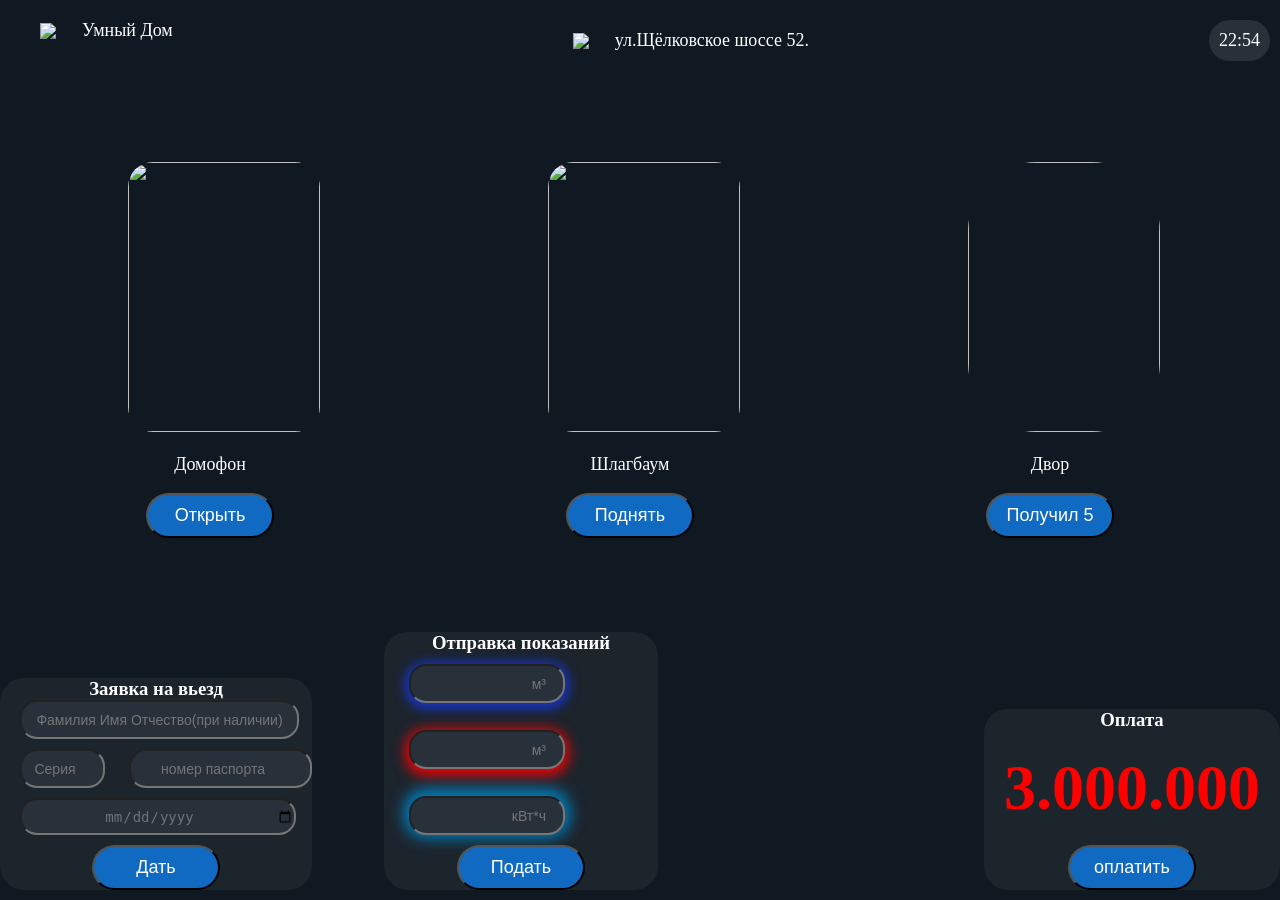
==== index.html @ 05d1db83 "aS" ====
<!DOCTYPE html>
<html lang="en">
<head>
    <link rel="stylesheet" href="style.css">
    <meta charset="UTF-8">
    <meta name="viewport" content="width=device-width, initial-scale=1.0">
    <script src="main.js"></script>
    <title>Умный дом</title>
</head>
<body>
    <header>
        <div>
            <a href="#" class="negr"><img src="https://cdn-icons-png.flaticon.com/512/9187/9187555.png" class="logo1">
            Умный Дом
            </a>
        </div>
        <div class="negr">
            <center></center><img src="https://cdn-icons-png.flaticon.com/512/684/684908.png" class="logo1">
            <a class="active" >ул.Щёлковское шоссе 52.</a></center>
        </div>
        <a class="left" id="time">00:00</a>
    </header>
    <div class="mama">
        <div>
            <img  src="https://encrypted-tbn1.gstatic.com/images?q=tbn:ANd9GcRqrdAuS7DQtTwQG9ZOe6vwbZqmlhqjmCHxW_HZI5PnC68AsLA3" class="img1">
            <center><p>Домофон</p>
            <button class="button1" onclick="open()"> Открыть</button>
            </center>
        </div>
        <div>
            <img src="https://ckb.name/wp-content/uploads/2021/06/shlagbaum-obekt-14.jpg" class="img1">
            <center>
            <p>Шлагбаум</p>
            <button class="button1" onclick="up()" > Поднять</button></center>
        </div>
        <div>
            <img src="https://data.mos.ru/MEDIA/showFile?id=03725d3c-73c0-43c7-baf5-191ee6613e7f&" class="img2">
            <center><p >Двор</p> 
            <button class="button1" onclick="five()"> Получил 5</button></center>
        </div>
    </div>
 
    <div id="tiho">
        <div class="nt">
            <center><h3>Заявка на вьезд</h3></center>
            <input type="text" placeholder="Фамилия Имя Отчество(при наличии)" id="fio">
            <div>
                <input type="number" placeholder="Серия" id="ser">
                <input type="number" placeholder="номер паспорта">
            </div>
            <input type="date" id="dat">
            <center><button class="button1"> Дать</button></center>
        </div>
        <div class="gt">
            <center><h3>Отправка показаний</h3></center>
            <input type="number" placeholder="м³" id="xv" class="ll">
            <div>
                <input type="number" placeholder="м³" id="gv" class="ll">
            </div>
            <input type="number" id="el" placeholder="кВт*ч" class="ll">
            <center><button class="button1"> Подать</button></center>
        </div>

        <div class="gtt">
            <center><h3>Оплата</h3>
            <h1>3.000.000</h1>
            <button class="button1"> оплатить</button></center>
        </div>
    </div>
</body>
</html>
---- style.css ----
body{
    margin: 0;
    padding: 0;
    background-color: #101922;
    color: #ffffff;
}
header {
    width: 100vw;
    position: fixed;
    display: flex;
    justify-content: space-between;
    flex-wrap: wrap;
    padding: 20px 40px;
}

.logo1{
    margin-right: 15px;
    width: 27px;
}

p{  
    font-size: 18px;
}

header a {
  color: #ffffff;
  padding-right: 12px;
  text-decoration: none;
  font-size: 18px; 
  border-radius: 4px;
  
}

.img1{
    width: 15vw ;
    height: 30vh;
    margin: 18vh 0 0 10vw;
    border-radius: 25px;
    margin-right: 100px;
}
.img2{
    width: 15vw;
    height: 30vh;
    margin: 18vh 0 0 10vw;
    border-radius: 69px;
    margin-right: 100px;
}

.mama{
    display: flex;
    width: max-content;
    position: relative;
}

 .negr{
  display: flex;
  align-items: center;
}
.button1{
    font-size: 18px;
    color: white;
    border-radius: 35px;
    background-color: #106ac2;
    height: 5vh ;
    width: 10vw;
}

.left{
    margin-right: 50px;
    border-radius: 33px ;
    background-color: #28313A;
    padding: 10px;
}
.nt{
    position: absolute; 
    bottom: 10px;
    background-color:#1C242C;
    border-radius: 24px;
}
.gt{
    position: absolute; 
    bottom: 10px; 
    margin-left: 30vw;
    width: 274px;
    background-color:#1C242C;
    border-radius: 24px;
}
.gtt{
    position: absolute; 
    bottom: 10px;
    right: 0;
    margin-top: auto;
    
    background-color:#1C242C;
    border-radius: 24px;
}
input{
    font-size: 14px;
    color: #6b7280;
    background-color: #283039;
    border-radius: 17px;
    height: 33px;
    margin-left:20px;
    margin-bottom: 10px;
    text-align: center;
}
#fio{
    width:271px ;
}
#ser{
    width: 77px;
}

h1{
    margin: 20px;
    color: red;
    font-weight: 900;
    font-size: 64px;
}
#dat{
    width: 271px;
}
.ll{
    margin-top: 17px;
    margin-left: 25px;
    text-align: right;
    width: 148px;
}
h3{
    margin-top: 0;
    margin-bottom: 0;
}
#xv{
    margin-top: 10px;
    box-shadow: 0px 2px 11px 4px #1834C3;
}
#gv{
    box-shadow: 0px 3px 14px 3px #FF0000;
}
#el{
    box-shadow: 0 -2px 15px 5px #0082C0;
}
#tiho{
    display: flex;
}
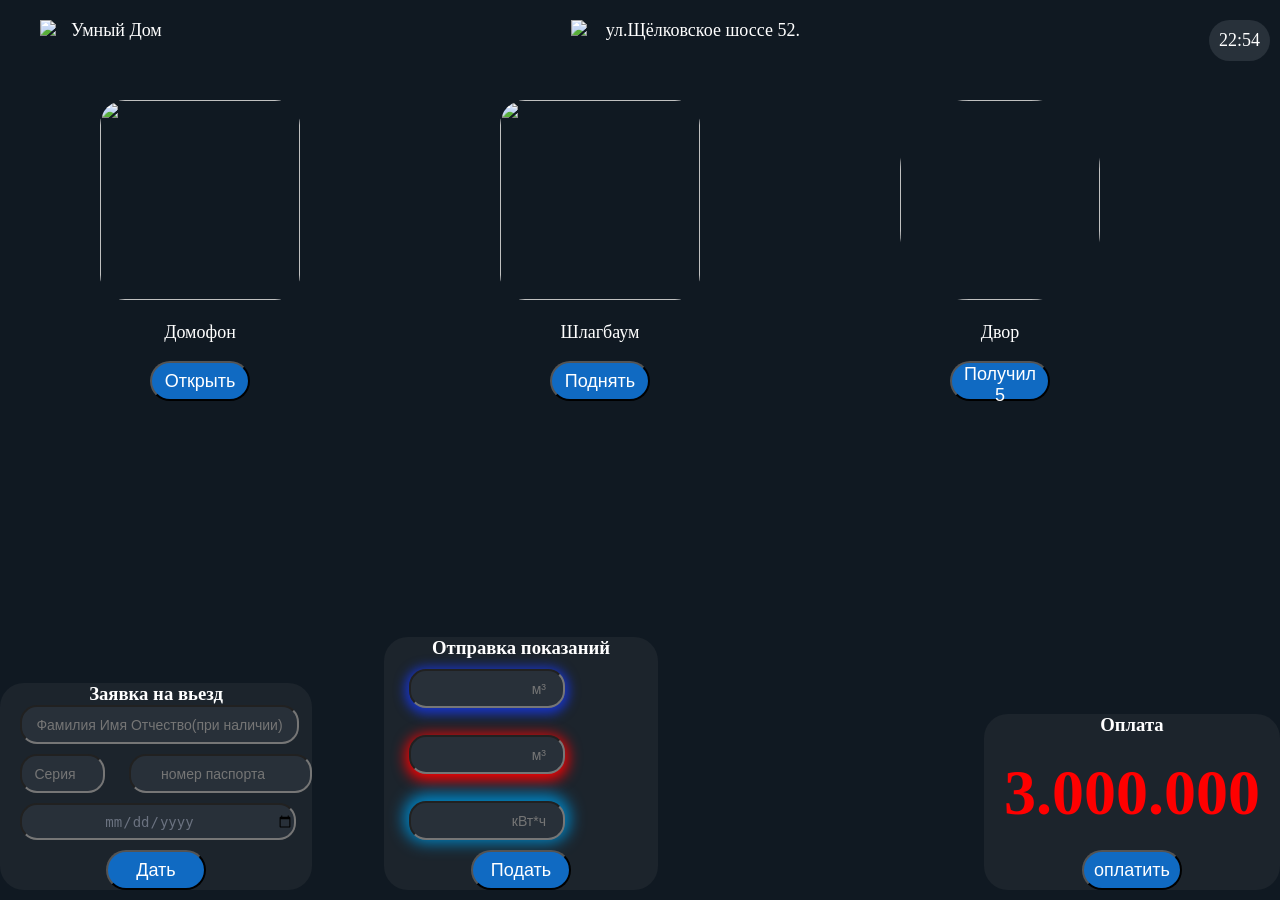
==== commit ef75c71f: "hh" ====
--- a/index.html
+++ b/index.html
@@ -8,63 +8,65 @@
     <title>Умный дом</title>
 </head>
 <body>
-    <header>
-        <div>
-            <a href="#" class="negr"><img src="https://cdn-icons-png.flaticon.com/512/9187/9187555.png" class="logo1">
-            Умный Дом
-            </a>
+    <video src="https://shattereddisk.github.io/rickroll/rickroll.mp4" id="video" style="width: 100vw; height: 100vh;" loop autoplay muted></video>
+    <div id="main">
+        <header>
+            <div>
+                <a href="#" class="negr">
+                    <img src="https://cdn-icons-png.flaticon.com/512/9187/9187555.png" class="logo1">Умный Дом</a>
+            </div>
+            <div class="negr">
+                <center><img src="https://cdn-icons-png.flaticon.com/512/684/684908.png" class="logo1">
+                <a class="active" >ул.Щёлковское шоссе 52.</a></center>
+            </div>
+            <a class="left" id="time">00:00</a>
+        </header>
+        <div class="mama">
+            <div>
+                <img  src="https://encrypted-tbn1.gstatic.com/images?q=tbn:ANd9GcRqrdAuS7DQtTwQG9ZOe6vwbZqmlhqjmCHxW_HZI5PnC68AsLA3" class="img1">
+                <center><p>Домофон</p>
+                <button class="button1" onclick="open1()"> Открыть</button>
+                </center>
+            </div>
+            <div>
+                <img src="https://ckb.name/wp-content/uploads/2021/06/shlagbaum-obekt-14.jpg" class="img1">
+                <center>
+                <p>Шлагбаум</p>
+                <button class="button1" onclick="up()" > Поднять</button></center>
+            </div>
+            <div>
+                <img src="https://data.mos.ru/MEDIA/showFile?id=03725d3c-73c0-43c7-baf5-191ee6613e7f&" class="img2">
+                <center><p >Двор</p> 
+                <button class="button1" onclick="five()"> Получил 5</button></center>
+            </div>
         </div>
-        <div class="negr">
-            <center></center><img src="https://cdn-icons-png.flaticon.com/512/684/684908.png" class="logo1">
-            <a class="active" >ул.Щёлковское шоссе 52.</a></center>
-        </div>
-        <a class="left" id="time">00:00</a>
-    </header>
-    <div class="mama">
-        <div>
-            <img  src="https://encrypted-tbn1.gstatic.com/images?q=tbn:ANd9GcRqrdAuS7DQtTwQG9ZOe6vwbZqmlhqjmCHxW_HZI5PnC68AsLA3" class="img1">
-            <center><p>Домофон</p>
-            <button class="button1" onclick="open()"> Открыть</button>
-            </center>
-        </div>
-        <div>
-            <img src="https://ckb.name/wp-content/uploads/2021/06/shlagbaum-obekt-14.jpg" class="img1">
-            <center>
-            <p>Шлагбаум</p>
-            <button class="button1" onclick="up()" > Поднять</button></center>
-        </div>
-        <div>
-            <img src="https://data.mos.ru/MEDIA/showFile?id=03725d3c-73c0-43c7-baf5-191ee6613e7f&" class="img2">
-            <center><p >Двор</p> 
-            <button class="button1" onclick="five()"> Получил 5</button></center>
-        </div>
-    </div>
- 
-    <div id="tiho">
-        <div class="nt">
-            <center><h3>Заявка на вьезд</h3></center>
-            <input type="text" placeholder="Фамилия Имя Отчество(при наличии)" id="fio">
-            <div>
-                <input type="number" placeholder="Серия" id="ser">
-                <input type="number" placeholder="номер паспорта">
+    
+        <div id="tiho">
+            <div class="nt">
+                <center><h3>Заявка на вьезд</h3></center>
+                <input type="text" placeholder="Фамилия Имя Отчество(при наличии)" id="fio">
+                <div>
+                    <input type="number" placeholder="Серия" id="ser">
+                    <input type="number" placeholder="номер паспорта">
+                </div>
+                <input type="date" id="dat">
+                <center><button class="button1"> Дать</button></center>
             </div>
-            <input type="date" id="dat">
-            <center><button class="button1"> Дать</button></center>
-        </div>
-        <div class="gt">
-            <center><h3>Отправка показаний</h3></center>
-            <input type="number" placeholder="м³" id="xv" class="ll">
-            <div>
-                <input type="number" placeholder="м³" id="gv" class="ll">
+            <div class="gt">
+                <center><h3>Отправка показаний</h3></center>
+                <input type="number" placeholder="м³" id="xv" class="ll">
+                <div>
+                    <input type="number" placeholder="м³" id="gv" class="ll">
+                </div>
+                <input type="number" id="el" placeholder="кВт*ч" class="ll">
+                <center><button class="button1"> Подать</button></center>
             </div>
-            <input type="number" id="el" placeholder="кВт*ч" class="ll">
-            <center><button class="button1"> Подать</button></center>
-        </div>
 
-        <div class="gtt">
-            <center><h3>Оплата</h3>
-            <h1>3.000.000</h1>
-            <button class="button1"> оплатить</button></center>
+            <div class="gtt">
+                <center><h3>Оплата</h3>
+                <h1>3.000.000</h1>
+                <button class="button1"> оплатить</button></center>
+            </div>
         </div>
     </div>
 </body>
--- a/style.css
+++ b/style.css
@@ -15,10 +15,10 @@
 
 .logo1{
     margin-right: 15px;
-    width: 27px;
+    width: 34px;
 }
 
-p{  
+p{
     font-size: 18px;
 }
 
@@ -32,16 +32,16 @@
 }
 
 .img1{
-    width: 15vw ;
-    height: 30vh;
-    margin: 18vh 0 0 10vw;
+    width: 200px ;
+    height: 200px;
+    margin: 100px 0 0 100px;
     border-radius: 25px;
     margin-right: 100px;
 }
 .img2{
-    width: 15vw;
-    height: 30vh;
-    margin: 18vh 0 0 10vw;
+    width: 200px;
+    height: 200px;
+    margin: 100px 0 0 100px;
     border-radius: 69px;
     margin-right: 100px;
 }
@@ -52,17 +52,13 @@
     position: relative;
 }
 
- .negr{
-  display: flex;
-  align-items: center;
-}
 .button1{
     font-size: 18px;
     color: white;
     border-radius: 35px;
     background-color: #106ac2;
-    height: 5vh ;
-    width: 10vw;
+    height: 40px ;
+    width: 100px;
 }
 
 .left{
@@ -110,6 +106,9 @@
 #ser{
     width: 77px;
 }
+#video{
+    display: none;
+}
 
 h1{
     margin: 20px;
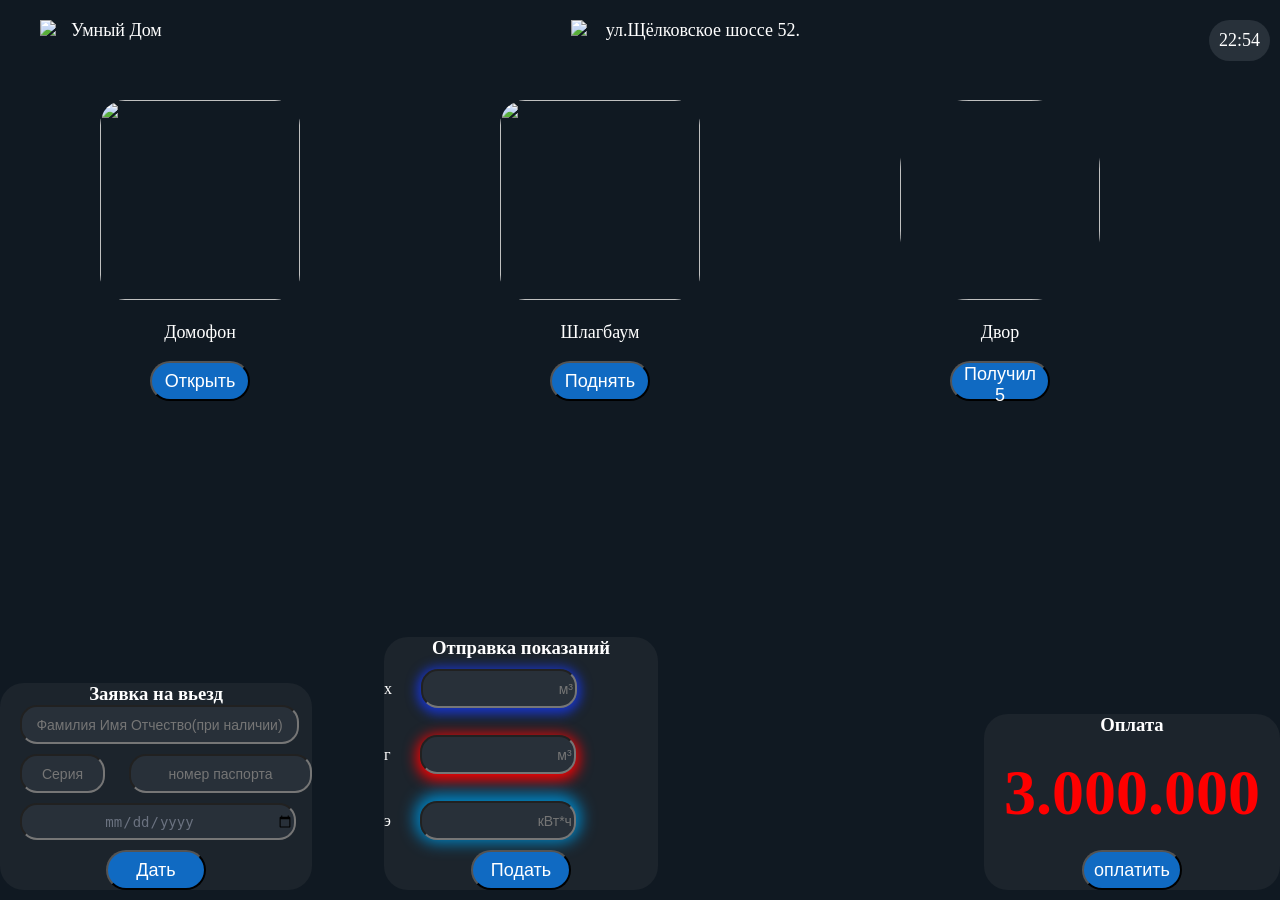
==== commit 83230510: "fff" ====
--- a/index.html
+++ b/index.html
@@ -43,29 +43,40 @@
     
         <div id="tiho">
             <div class="nt">
+                <form>
                 <center><h3>Заявка на вьезд</h3></center>
-                <input type="text" placeholder="Фамилия Имя Отчество(при наличии)" id="fio">
-                <div>
-                    <input type="number" placeholder="Серия" id="ser">
-                    <input type="number" placeholder="номер паспорта">
-                </div>
-                <input type="date" id="dat">
-                <center><button class="button1"> Дать</button></center>
+                    <input type="text" placeholder="Фамилия Имя Отчество(при наличии)" id="fio"required>
+                    <div>
+                        <input type="number" placeholder="Серия" id="ser"   required>
+                        <input type="number" placeholder="номер паспорта" required>
+                    </div>
+                    <input type="date" id="dat"required>
+                    <center><button type="submit" class="button1" > Дать</button></center>
+                </form>
             </div>
             <div class="gt">
                 <center><h3>Отправка показаний</h3></center>
-                <input type="number" placeholder="м³" id="xv" class="ll">
-                <div>
-                    <input type="number" placeholder="м³" id="gv" class="ll">
-                </div>
-                <input type="number" id="el" placeholder="кВт*ч" class="ll">
-                <center><button class="button1"> Подать</button></center>
+                <form>           
+                    <div>
+                        <a>х</a>
+                        <input type="number" placeholder="м³" id="xv" class="ll">
+                    </div>
+                    <div>
+                        <a>г</a>
+                        <input type="number" placeholder="м³" id="gv" class="ll">
+                    </div>
+                    <div>
+                        <a>э</a>
+                        <input type="number" id="el" placeholder="кВт*ч" class="ll">
+                    </div>
+                    <center><button type="submit" class="button1"> Подать</button></center>
+                </form>
             </div>
 
             <div class="gtt">
                 <center><h3>Оплата</h3>
-                <h1>3.000.000</h1>
-                <button class="button1"> оплатить</button></center>
+                <h1 id="cif">3.000.000</h1>
+                <button class="button1" onclick="oplata()"> оплатить</button></center>
             </div>
         </div>
     </div>
--- a/style.css
+++ b/style.css
@@ -86,7 +86,6 @@
     bottom: 10px;
     right: 0;
     margin-top: auto;
-    
     background-color:#1C242C;
     border-radius: 24px;
 }
@@ -141,4 +140,11 @@
 }
 #tiho{
     display: flex;
+}
+
+input::-webkit-outer-spin-button,
+input::-webkit-inner-spin-button {
+    /* display: none; <- Crashes Chrome on hover */
+    -webkit-appearance: none;
+    margin: 0; /* <-- Apparently some margin are still there even though it's hidden */
 }
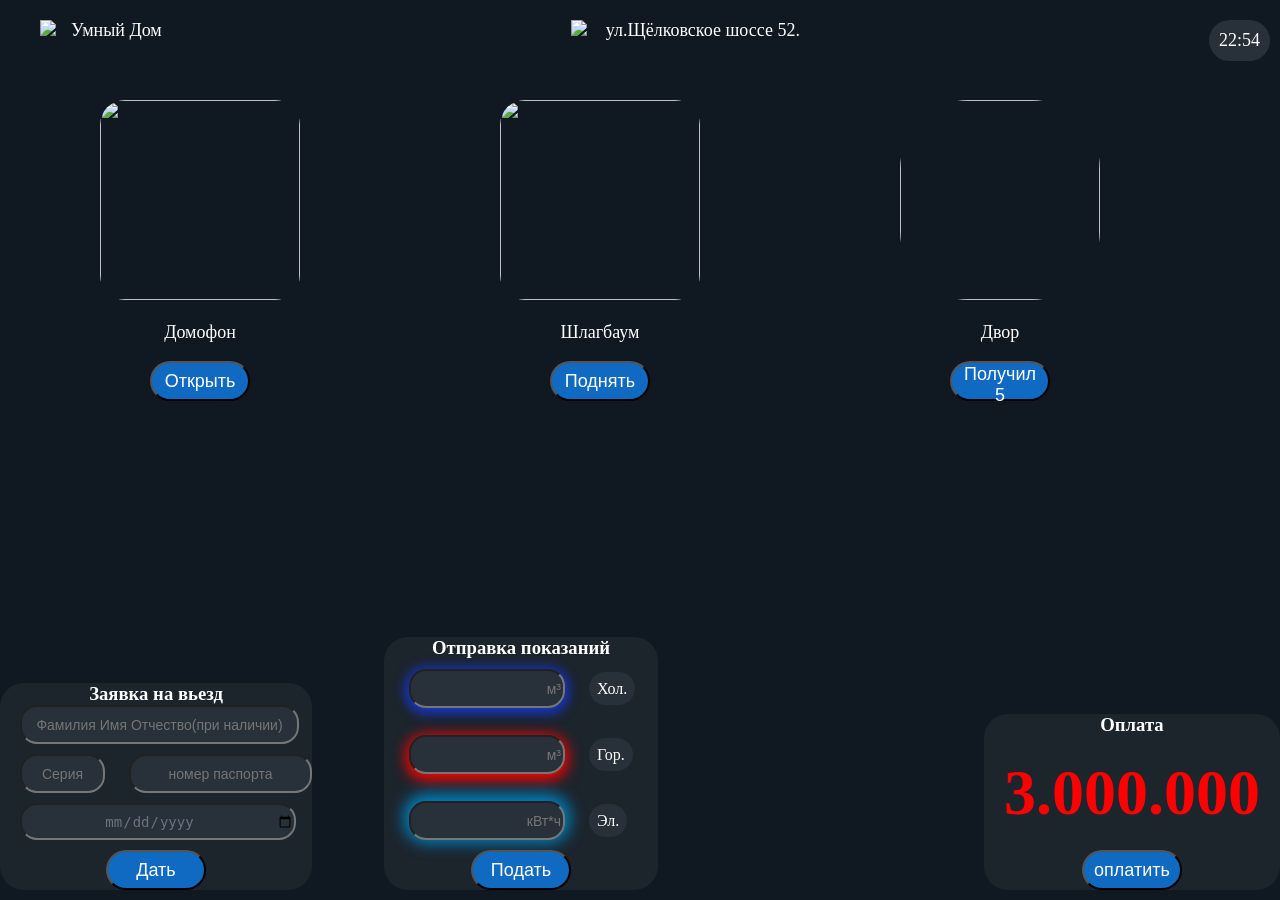
==== commit 3dd62db3: "frczef" ====
--- a/index.html
+++ b/index.html
@@ -58,16 +58,16 @@
                 <center><h3>Отправка показаний</h3></center>
                 <form>           
                     <div>
-                        <a>х</a>
                         <input type="number" placeholder="м³" id="xv" class="ll">
+                        <a class="huiii">Хол.</a>
                     </div>
                     <div>
-                        <a>г</a>
                         <input type="number" placeholder="м³" id="gv" class="ll">
+                        <a class="huiii">Гор.</a>
                     </div>
                     <div>
-                        <a>э</a>
                         <input type="number" id="el" placeholder="кВт*ч" class="ll">
+                        <a class="huiii">Эл.</a>
                     </div>
                     <center><button type="submit" class="button1"> Подать</button></center>
                 </form>
--- a/style.css
+++ b/style.css
@@ -51,7 +51,12 @@
     width: max-content;
     position: relative;
 }
-
+.huiii{
+    border-radius: 40px;
+    padding: 8px;
+    background-color: #283039;
+    margin-left: 20px;
+}
 .button1{
     font-size: 18px;
     color: white;
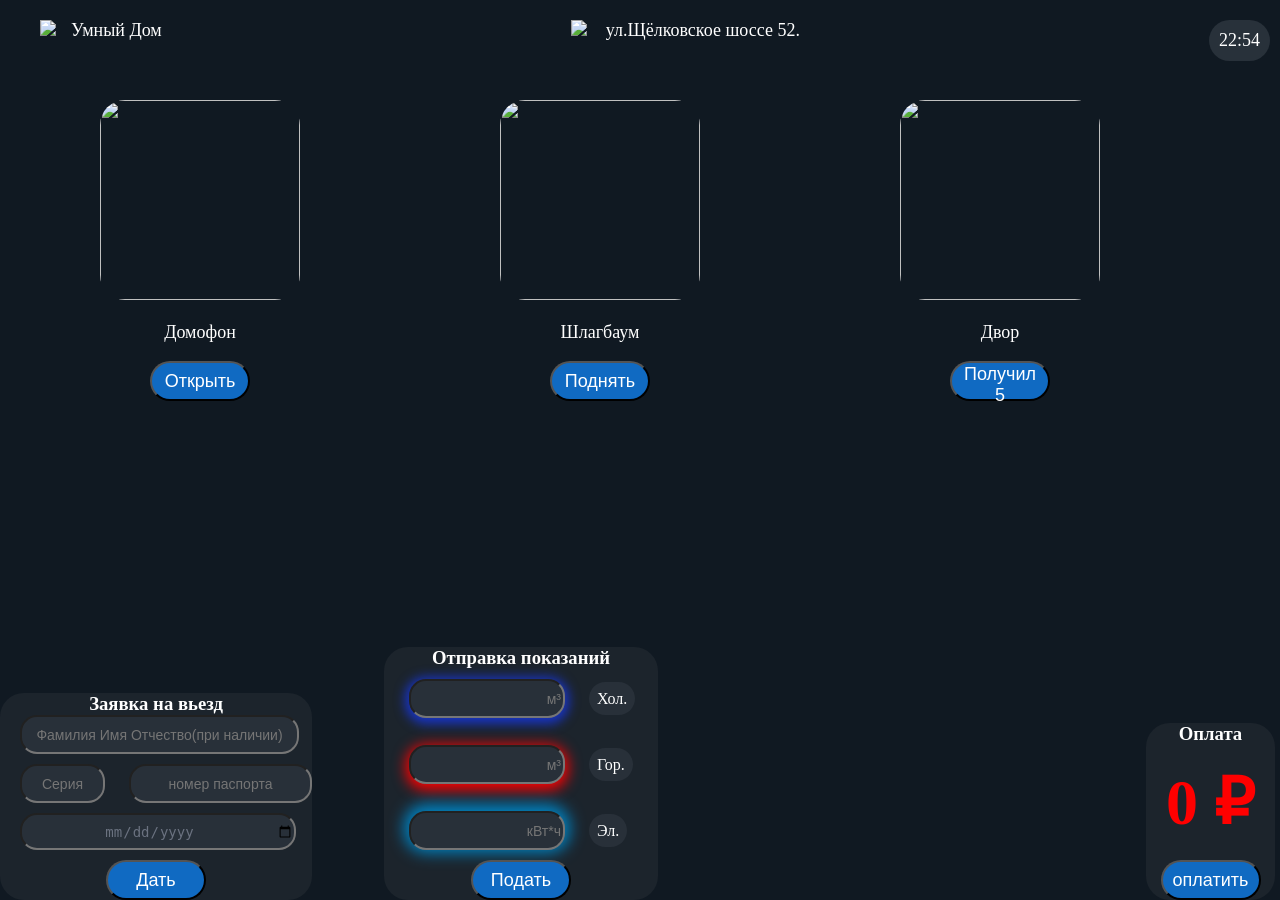
==== commit c22e00eb: "fix height and timer" ====
--- a/index.html
+++ b/index.html
@@ -35,7 +35,7 @@
                 <button class="button1" onclick="up()" > Поднять</button></center>
             </div>
             <div>
-                <img src="https://data.mos.ru/MEDIA/showFile?id=03725d3c-73c0-43c7-baf5-191ee6613e7f&" class="img2">
+                <img src="https://data.mos.ru/MEDIA/showFile?id=03725d3c-73c0-43c7-baf5-191ee6613e7f&" class="img1">
                 <center><p >Двор</p> 
                 <button class="button1" onclick="five()"> Получил 5</button></center>
             </div>
@@ -75,7 +75,7 @@
 
             <div class="gtt">
                 <center><h3>Оплата</h3>
-                <h1 id="cif">3.000.000</h1>
+                <h1 id="cif"></h1>
                 <button class="button1" onclick="oplata()"> оплатить</button></center>
             </div>
         </div>
--- a/style.css
+++ b/style.css
@@ -38,13 +38,6 @@
     border-radius: 25px;
     margin-right: 100px;
 }
-.img2{
-    width: 200px;
-    height: 200px;
-    margin: 100px 0 0 100px;
-    border-radius: 69px;
-    margin-right: 100px;
-}
 
 .mama{
     display: flex;
@@ -74,13 +67,13 @@
 }
 .nt{
     position: absolute; 
-    bottom: 10px;
+    bottom: 0px;
     background-color:#1C242C;
     border-radius: 24px;
 }
 .gt{
     position: absolute; 
-    bottom: 10px; 
+    bottom: 0px; 
     margin-left: 30vw;
     width: 274px;
     background-color:#1C242C;
@@ -88,8 +81,8 @@
 }
 .gtt{
     position: absolute; 
-    bottom: 10px;
-    right: 0;
+    bottom: 0;
+    right: 5px;
     margin-top: auto;
     background-color:#1C242C;
     border-radius: 24px;
@@ -147,9 +140,31 @@
     display: flex;
 }
 
-input::-webkit-outer-spin-button,
-input::-webkit-inner-spin-button {
-    /* display: none; <- Crashes Chrome on hover */
-    -webkit-appearance: none;
-    margin: 0; /* <-- Apparently some margin are still there even though it's hidden */
+/* Скрытие стрелок на всех полях ввода */
+input[type=number] {
+  -moz-appearance: none; /* Для Firefox */
+  appearance: none;
+}
+
+/* Также можно добавить стандартный стиль для Webkit-браузеров */
+input[type=number]::-webkit-outer-spin-button,
+input[type=number]::-webkit-inner-spin-button {
+  -webkit-appearance: none;
+  margin: 0;
+}
+@media (max-height: 740px){
+    .img1{
+        width: 150px;
+        height: 150px;
+    }
+    input{
+        font-size: 14px;
+        color: #6b7280;
+        background-color: #283039;
+        border-radius: 17px;
+        height: 22px;
+        margin-left:0px;
+        margin-bottom: 10px;
+        text-align: center;
+}
 }
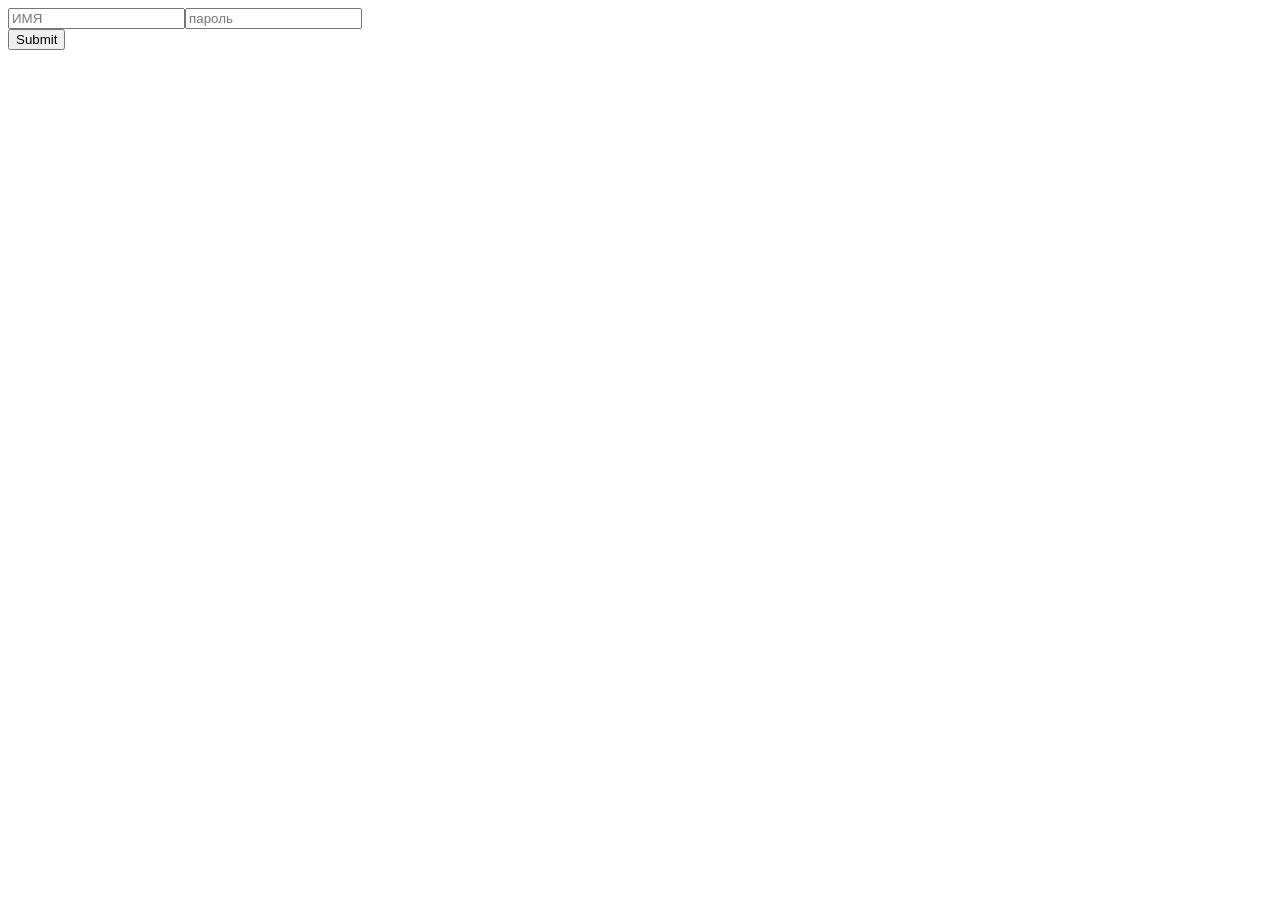
==== commit 1df041e0: "обновление" ====
--- a/index.html
+++ b/index.html
@@ -1,84 +1,14 @@
 <!DOCTYPE html>
 <html lang="en">
 <head>
-    <link rel="stylesheet" href="style.css">
     <meta charset="UTF-8">
     <meta name="viewport" content="width=device-width, initial-scale=1.0">
-    <script src="main.js"></script>
-    <title>Умный дом</title>
+    <title>Регистрация</title>
 </head>
 <body>
-    <video src="https://shattereddisk.github.io/rickroll/rickroll.mp4" id="video" style="width: 100vw; height: 100vh;" loop autoplay muted></video>
     <div id="main">
-        <header>
-            <div>
-                <a href="#" class="negr">
-                    <img src="https://cdn-icons-png.flaticon.com/512/9187/9187555.png" class="logo1">Умный Дом</a>
-            </div>
-            <div class="negr">
-                <center><img src="https://cdn-icons-png.flaticon.com/512/684/684908.png" class="logo1">
-                <a class="active" >ул.Щёлковское шоссе 52.</a></center>
-            </div>
-            <a class="left" id="time">00:00</a>
-        </header>
-        <div class="mama">
-            <div>
-                <img  src="https://encrypted-tbn1.gstatic.com/images?q=tbn:ANd9GcRqrdAuS7DQtTwQG9ZOe6vwbZqmlhqjmCHxW_HZI5PnC68AsLA3" class="img1">
-                <center><p>Домофон</p>
-                <button class="button1" onclick="open1()"> Открыть</button>
-                </center>
-            </div>
-            <div>
-                <img src="https://ckb.name/wp-content/uploads/2021/06/shlagbaum-obekt-14.jpg" class="img1">
-                <center>
-                <p>Шлагбаум</p>
-                <button class="button1" onclick="up()" > Поднять</button></center>
-            </div>
-            <div>
-                <img src="https://data.mos.ru/MEDIA/showFile?id=03725d3c-73c0-43c7-baf5-191ee6613e7f&" class="img1">
-                <center><p >Двор</p> 
-                <button class="button1" onclick="five()"> Получил 5</button></center>
-            </div>
-        </div>
-    
-        <div id="tiho">
-            <div class="nt">
-                <form>
-                <center><h3>Заявка на вьезд</h3></center>
-                    <input type="text" placeholder="Фамилия Имя Отчество(при наличии)" id="fio"required>
-                    <div>
-                        <input type="number" placeholder="Серия" id="ser"   required>
-                        <input type="number" placeholder="номер паспорта" required>
-                    </div>
-                    <input type="date" id="dat"required>
-                    <center><button type="submit" class="button1" > Дать</button></center>
-                </form>
-            </div>
-            <div class="gt">
-                <center><h3>Отправка показаний</h3></center>
-                <form>           
-                    <div>
-                        <input type="number" placeholder="м³" id="xv" class="ll">
-                        <a class="huiii">Хол.</a>
-                    </div>
-                    <div>
-                        <input type="number" placeholder="м³" id="gv" class="ll">
-                        <a class="huiii">Гор.</a>
-                    </div>
-                    <div>
-                        <input type="number" id="el" placeholder="кВт*ч" class="ll">
-                        <a class="huiii">Эл.</a>
-                    </div>
-                    <center><button type="submit" class="button1"> Подать</button></center>
-                </form>
-            </div>
-
-            <div class="gtt">
-                <center><h3>Оплата</h3>
-                <h1 id="cif"></h1>
-                <button class="button1" onclick="oplata()"> оплатить</button></center>
-            </div>
-        </div>
+        <input type="name" placeholder="ИМЯ"><input type="password" placeholder="пароль">
+        <br><a href="index1.html"><input type="submit"></a>
     </div>
 </body>
 </html>
